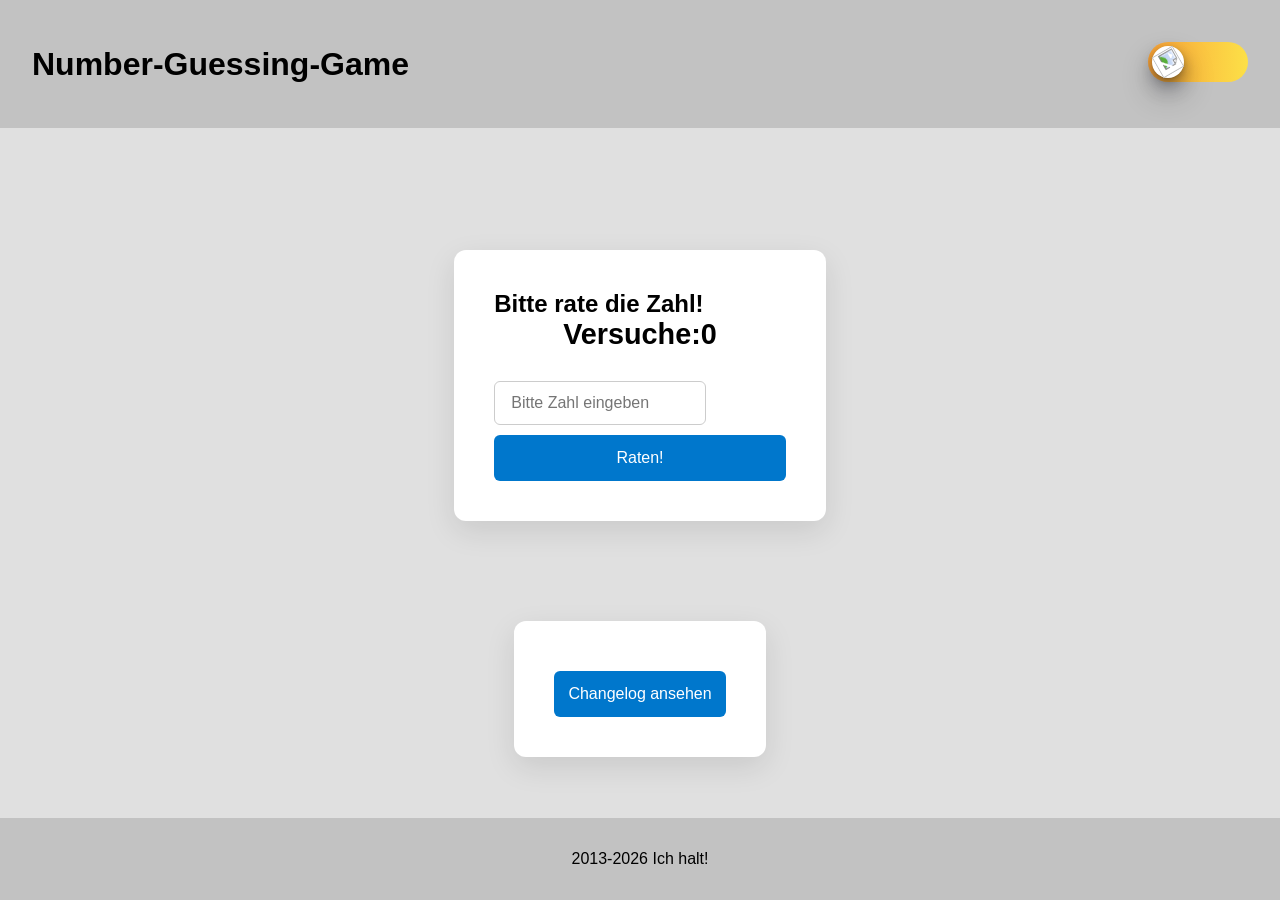
==== index.html @ 298e8628 "Add files via upload" ====
<!DOCTYPE html>
<html lang="de">

<head>
    <meta charset="UTF-8">
    <meta name="viewport" content="width=device-width, initial-scale=1.0">
    <title>Number-Guessing-Game</title>

    <link rel="shortcut icon" href="/assets/icon-1976100_1920.png" type="image/x-icon">
    <link rel="stylesheet" href="style.css">


</head>


<body darkmode="off">


    <header>



    <h1 class="headline">Number-Guessing-Game</h1>

     <button id="theme-toggle" class="mode-toggle">

            <span>

                <img src="./assets/Sun.svg">
                <img src="./assets/Moon.svg">

            </span>

        </button>

    </header>


    <main>
 
  


<section class="container">

     <h1 id="headline">Bitte rate die Zahl!</h1>

 <h2 id="displayTries">Versuche:0</h2>

 <form onsubmit="guessTheNumber();  return false">

 <input id="myNumber" type="number" required placeholder="Bitte Zahl eingeben">

 <button>Raten!</button>

 </form>     

</section>

<section class="container">

<a href="changelog.html"><button>Changelog ansehen</button></a>

</section>






    </main>

       <footer>

<p>2013-2026 Ich halt!</p>

       </footer>

</body>

<script src="script.js"></script>

</html>
---- style.css ----
* {
    margin: 0;
    padding: 0;
    font-family: 'Gill Sans', 'Gill Sans MT', 'Calibri', 'Trebuchet MS', sans-serif;
}

body {
    min-height: 100vh;    
    display: flex;
    flex-direction: column;
    box-sizing: border-box;
    height: 100%;
}

 body[darkmode="on"] header{
    padding: 32px;
    background-color: #232227;
    color: white;
    display: flex;
    align-items: center;
    justify-content: space-between;
}


 body[darkmode="off"] header{
    padding: 32px;
    background-color: #c2c2c2;
    display: flex;
    align-items: center;
    justify-content: space-between;
}

 body[darkmode="on"] footer{
    padding: 32px;
    background-color: #232227;
    display: flex;
    align-items: center;
    justify-content: center;
}


 body[darkmode="off"] footer{
    padding: 32px;
    background-color: #c2c2c2;
    display: flex;
    align-items: center;
    justify-content: center;
}

body[darkmode="on"] p{
    color: white;
}

body[darkmode="off"] p{
    color: black;
}

main {
    flex: 1;
    padding: 16px;
    background-color: #e0e0e0;
    display: flex;
    flex-direction: column;
    align-items: center;
    justify-content: center;
    flex-wrap: wrap;
}

.mode-toggle {
    border: none;
    padding: 4px;
    width: 100px;
    border-radius: 20px;
    cursor: pointer;
    position: relative;
    margin-bottom: 14px;
}

body[darkmode="off"] .mode-toggle {
    background: linear-gradient(90deg, #fba53a 0%, #fce047 100%); 
}
body[darkmode="on"] .mode-toggle {
    background: linear-gradient(90deg, #00487a 0%, #26a2e0 100%);
}

.mode-toggle>span {
    position: relative;
    display: block;
    width: 32px;
    height: 32px;
    border-radius: 100%;
    background-color: white;
    box-shadow: 0px 1px 1px rgba(3, 7, 18, 0.06),
            0px 2px 5px rgba(3, 7, 18, 0.12),
            0px 5px 12px rgba(3, 7, 18, 0.18),
            0px 10px 20px rgba(3, 7, 18, 0.24),
            0px 15px 32px rgba(3, 7, 18, 0.30);
    left: 0;
    transition: all 300ms ease-in-out;
}

body[darkmode="on"] .mode-toggle>span {
    left: 100%;
    transform: translateX(-100%);
}

.mode-toggle>span>img {
    width: 24px;
    height: 24px;

    position: absolute;
    top: 4px;
    left: 4px;
    transition: all 300ms ease-in-out;
}

body[darkmode="on"] .mode-toggle>span>img:nth-child(1) {
    opacity: 0;
}
body[darkmode="on"] .mode-toggle>span>img:nth-child(2) {
    opacity: 1;
}

body[darkmode="off"] .mode-toggle>span>img:nth-child(1) {
    opacity: 1;
    transform: rotate(60deg);
}
body[darkmode="off"] .mode-toggle>span>img:nth-child(2) {
    opacity: 0;
    transform: rotate(60deg);
}

body[darkmode="on"] main{
    background-color: #333;
}

.container {
    max-width: 400px;
    margin: 80px auto;
    padding: 40px;
    border-radius: 12px;
    box-shadow: 0 10px 30px rgba(0,0,0,0.1);
    background-color: #fff;
    transition: background-color 0.5s, color 0.5s, box-shadow 0.5s;
        margin-bottom: 20px;
    display: flex;
    flex-direction: column;
}

body[darkmode="on"] .container {
    background-color: #222;
    color: #eee;
    box-shadow: 0 10px 30px rgba(0,0,0,0.6);
        margin-bottom: 20px;
    display: flex;
    flex-direction: column;
}

.container h2 {
    text-align: center;
    margin-bottom: 30px;
    font-weight: 600;
    font-size: 1.8rem;
}

.form-group {
    margin-bottom: 20px;
    display: flex;
    flex-direction: column;
}

label {
    margin-bottom: 8px;
    font-size: 0.95rem;
    font-weight: 500;
}

 input {
    padding: 12px 16px;
    font-size: 1rem;
    border: 1px solid #ccc;
    border-radius: 6px;
    transition: background-color 0.5s, border-color 0.5s, color 0.5s;
}


body[darkmode="on"] input {
    background-color: #333;
    border-color: #555;
    color: #eee;
}

button {
    width: 100%;
    padding: 14px;
    margin-top: 10px;
    font-size: 1rem;
    border: none;
    border-radius: 6px;
    background-color: #0077cc;
    color: white;
    cursor: pointer;
    transition: background-color 0.3s;
}

button:hover {
    background-color: #005fa3;
}

h3 {
    text-decoration: underline;
}

img {
    height: 50px;
    width: 50px;
    margin-right: 20px;
}
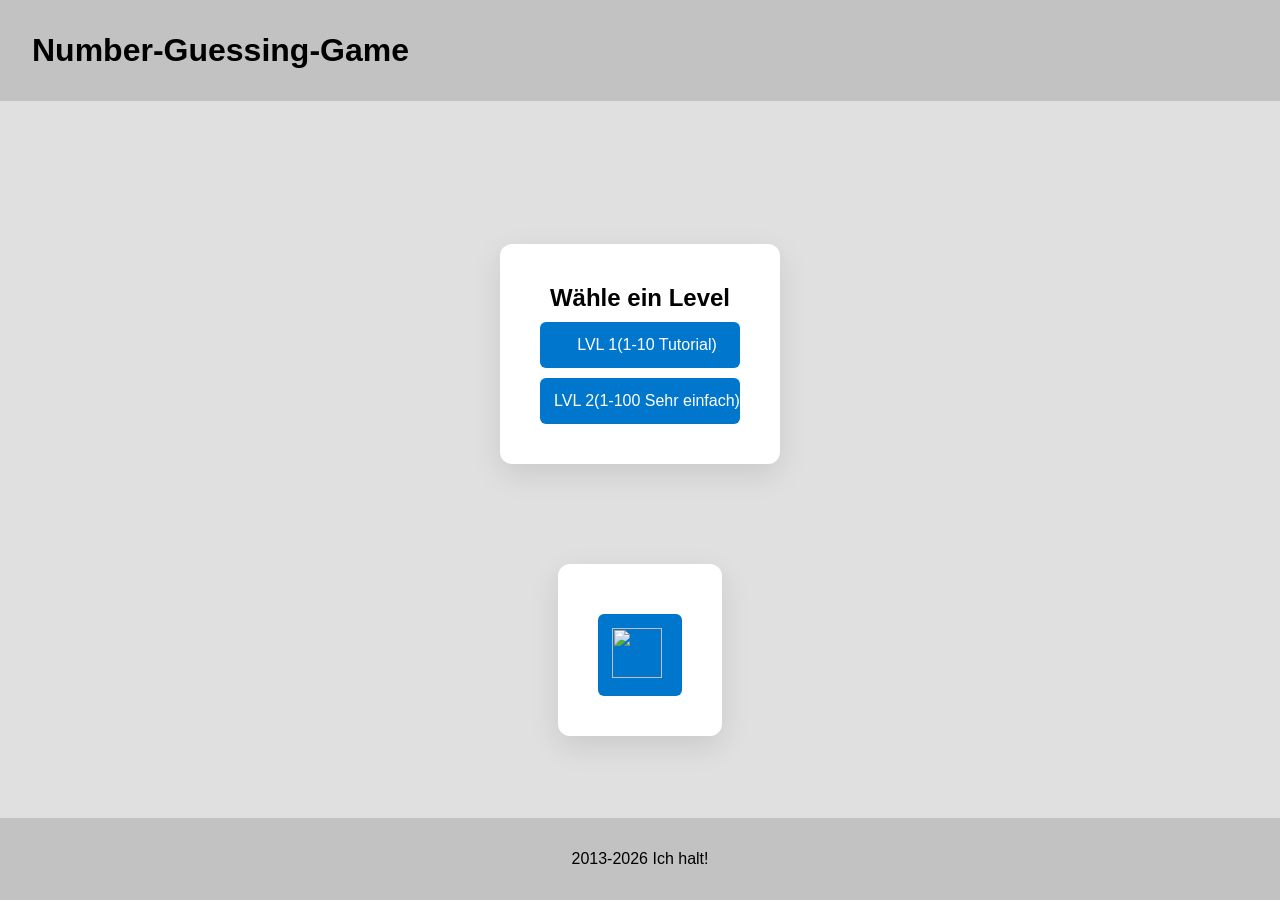
==== commit fb1ae7d4: "Add files via upload" ====
--- a/index.html
+++ b/index.html
@@ -1,83 +1,46 @@
-<!DOCTYPE html>
-<html lang="de">
-
-<head>
-    <meta charset="UTF-8">
-    <meta name="viewport" content="width=device-width, initial-scale=1.0">
-    <title>Number-Guessing-Game</title>
-
-    <link rel="shortcut icon" href="/assets/icon-1976100_1920.png" type="image/x-icon">
-    <link rel="stylesheet" href="style.css">
-
-
-</head>
-
-
-<body darkmode="off">
-
-
-    <header>
-
-
-
-    <h1 class="headline">Number-Guessing-Game</h1>
-
-     <button id="theme-toggle" class="mode-toggle">
-
-            <span>
-
-                <img src="./assets/Sun.svg">
-                <img src="./assets/Moon.svg">
-
-            </span>
-
-        </button>
-
-    </header>
-
-
-    <main>
- 
-  
-
-
-<section class="container">
-
-     <h1 id="headline">Bitte rate die Zahl!</h1>
-
- <h2 id="displayTries">Versuche:0</h2>
-
- <form onsubmit="guessTheNumber();  return false">
-
- <input id="myNumber" type="number" required placeholder="Bitte Zahl eingeben">
-
- <button>Raten!</button>
-
- </form>     
-
-</section>
-
-<section class="container">
-
-<a href="changelog.html"><button>Changelog ansehen</button></a>
-
-</section>
-
-
-
-
-
-
-    </main>
-
-       <footer>
-
-<p>2013-2026 Ich halt!</p>
-
-       </footer>
-
-</body>
-
-<script src="script.js"></script>
-
-</html>+<!DOCTYPE html>
+<html lang="de">
+<head>
+    <meta charset="UTF-8">
+    <meta name="viewport" content="width=device-width, initial-scale=1.0">
+    <title>Start Menu</title>    
+    <link rel="shortcut icon" href="/assets/icon-1976100_1920.png" type="image/x-icon">
+    <link rel="stylesheet" href="style.css">
+</head>
+<body darkmode="off">    
+    <header>    
+        <h1 class="headline">Number-Guessing-Game</h1>     
+ 
+    </header>    
+    <main>
+        <section class="container">  
+
+            <h1 id="headline">Wähle ein Level</h1>
+
+
+            <button id="lvl1-btn" onclick="navigateToLevel(1)">LVL 1(1-10 Tutorial)</button>
+            <button id="lvl2-btn" onclick="navigateToLevel(2)">LVL 2(1-100 Sehr einfach)</button>
+
+
+        </section>
+
+        <section class="container"><a href="settings.html"><button><img src="/assets/settings-gear.svg"></button></a></section>
+
+
+</section>
+
+    </main>
+
+    <footer>
+        <p>2013-2026 Ich halt!</p>
+    </footer>
+
+    <!-- Loading Animation Overlay -->
+    <div id="loading-overlay" class="loading-overlay hidden">
+
+        <div class="spinner"></div>
+    </div>
+
+    <script src="script.js"></script>
+</body>
+</html>
--- a/style.css
+++ b/style.css
@@ -20,7 +20,6 @@
     align-items: center;
     justify-content: space-between;
 }
-
 
  body[darkmode="off"] header{
     padding: 32px;
@@ -145,6 +144,7 @@
         margin-bottom: 20px;
     display: flex;
     flex-direction: column;
+    align-items: center;
 }
 
 body[darkmode="on"] .container {
@@ -193,6 +193,7 @@
 button {
     width: 100%;
     padding: 14px;
+    padding-right: 0px;
     margin-top: 10px;
     font-size: 1rem;
     border: none;
@@ -207,6 +208,16 @@
     background-color: #005fa3;
 }
 
+a {
+    text-decoration: none;
+    color: white;
+}
+
+.a2 {
+    text-decoration: underline;
+    color: black;
+}
+
 h3 {
     text-decoration: underline;
 }
@@ -215,4 +226,104 @@
     height: 50px;
     width: 50px;
     margin-right: 20px;
-}+}
+
+
+  .overlay {
+    position: fixed;
+    top: 0;
+    left: 0;
+    width: 100%;
+    height: 100%;
+    background: rgba(0,0,0,0.5);
+    display: flex;
+    justify-content: center;
+    align-items: center;
+  }
+
+
+
+
+  /* Container für die Positionierung eines eigenen Pfeils */
+.select-wrapper {
+  position: relative;
+  display: inline-block;
+  width: 200px;
+}
+
+select {
+  width: 100%;
+  padding: 10px 15px;
+  font-size: 16px;
+  border: 2px solid #ccc;
+  border-radius: 6px;
+  background-color: #fff;
+  cursor: pointer;
+  /* Entfernt den Standard-Pfeil des Browsers */
+  -webkit-appearance: none;
+  -moz-appearance: none;
+  appearance: none;
+}
+
+/* Fokus-Zustand beim Anklicken */
+select:focus {
+  outline: none;
+  border-color: #007bff;
+}
+
+/* Eigener Dropdown-Pfeil über ein Pseudo-Element */
+.select-wrapper::after {
+  content: "▼";
+  font-size: 12px;
+  position: absolute;
+  top: 50%;
+  right: 15px;
+  transform: translateY(-50%);
+  pointer-events: none; /* Klick geht durch das Zeichen auf das Select-Feld */
+  color: #555;
+}
+
+/* Loading Overlay Styles */
+.loading-overlay {
+  position: fixed;
+  top: 0;
+  left: 0;
+  width: 100%;
+  height: 100%;
+  background: rgba(0, 0, 0, 0.7);
+  display: flex;
+  flex-direction: column;
+  justify-content: center;
+  align-items: center;
+  z-index: 9999;
+  transition: opacity 0.3s ease-in;
+}
+
+.loading-overlay.hidden {
+  display: none;
+}
+
+.spinner {
+  border: 5px solid rgba(255, 255, 255, 0.3);
+  border-top: 5px solid white;
+  border-radius: 50%;
+  width: 50px;
+  height: 50px;
+  animation: spin 1s linear infinite;
+  margin-bottom: 20px;
+}
+
+@keyframes spin {
+  0% {
+    transform: rotate(0deg);
+  }
+  100% {
+    transform: rotate(360deg);
+  }
+}
+
+.loading-overlay p {
+  color: white;
+  font-size: 1.2rem;
+  font-weight: 600;
+}
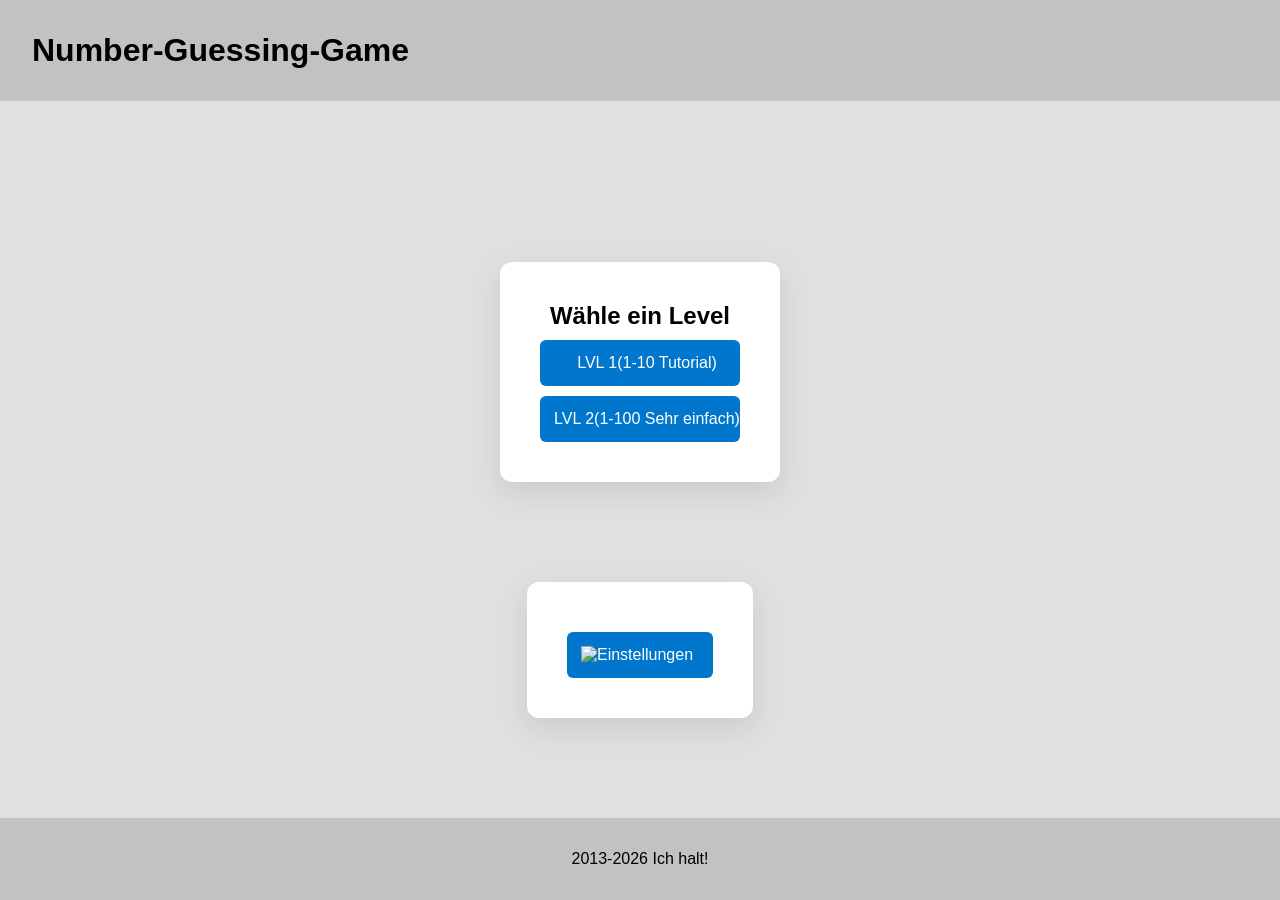
==== commit 7ae6a785: "bugs" ====
--- a/index.html
+++ b/index.html
@@ -24,7 +24,7 @@
 
         </section>
 
-        <section class="container"><a href="settings.html"><button><img src="/assets/settings-gear.svg"></button></a></section>
+        <section class="container"><a href="settings.html"><button><img src="/assets/settings-gear.svg" alt="Einstellungen"></button></a></section>
 
 
 </section>
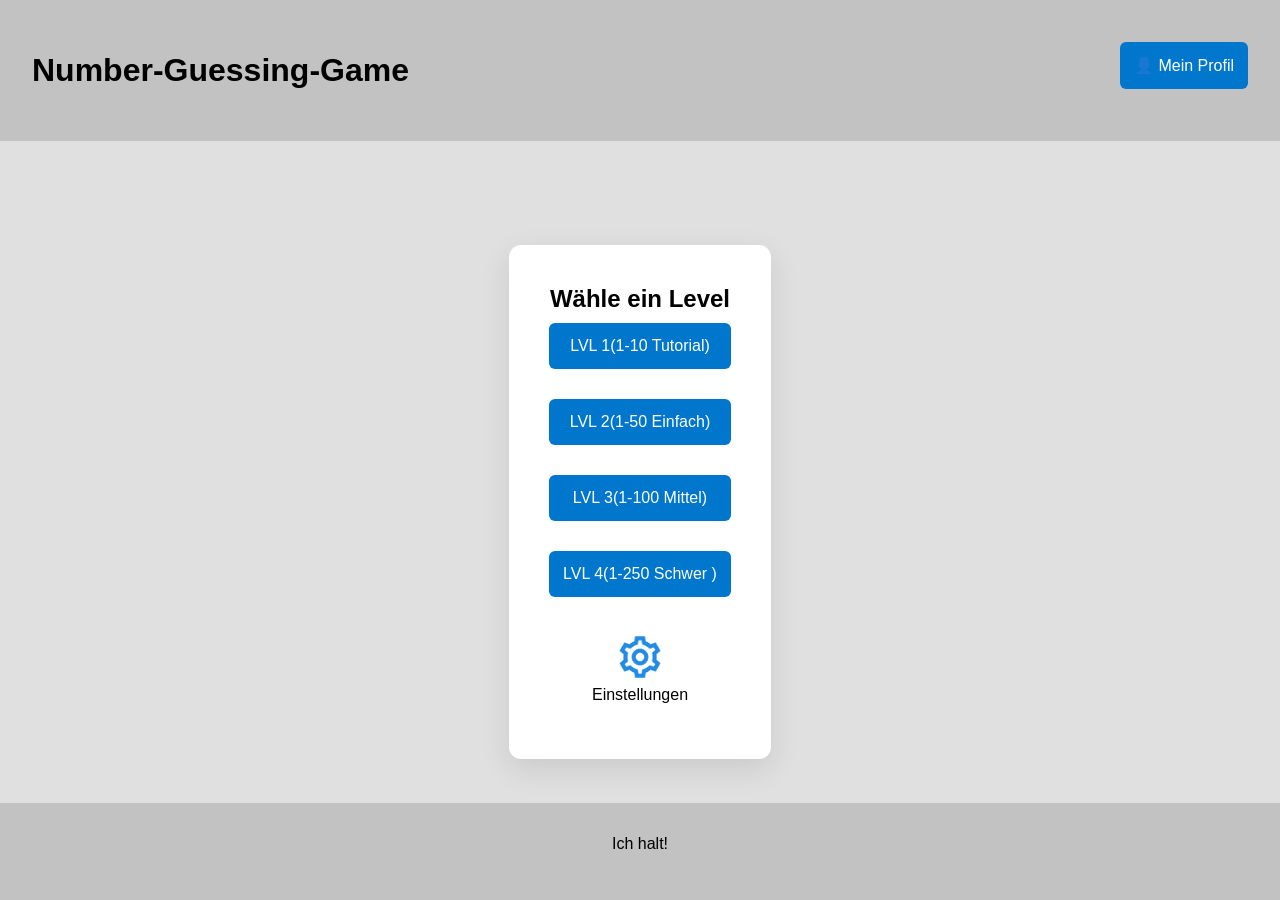
==== commit bccddfb9: "Add files via upload" ====
--- a/index.html
+++ b/index.html
@@ -4,12 +4,17 @@
     <meta charset="UTF-8">
     <meta name="viewport" content="width=device-width, initial-scale=1.0">
     <title>Start Menu</title>    
-    <link rel="shortcut icon" href="/assets/icon-1976100_1920.png" type="image/x-icon">
+    <link rel="shortcut icon" href="home.png" type="image/x-icon">
     <link rel="stylesheet" href="style.css">
 </head>
 <body darkmode="off">    
     <header>    
-        <h1 class="headline">Number-Guessing-Game</h1>     
+        <h1 class="headline">Number-Guessing-Game</h1>
+<a href="profile.html">
+<button>
+👤 Mein Profil
+</button>
+</a>
  
     </header>    
     <main>
@@ -18,21 +23,31 @@
             <h1 id="headline">Wähle ein Level</h1>
 
 
+
             <button id="lvl1-btn" onclick="navigateToLevel(1)">LVL 1(1-10 Tutorial)</button>
-            <button id="lvl2-btn" onclick="navigateToLevel(2)">LVL 2(1-100 Sehr einfach)</button>
+            <button id="lvl2-btn" onclick="navigateToLevel(2)">LVL 2(1-50 Einfach)</button>
+            <button id="lvl2-btn" onclick="navigateToLevel(3)">LVL 3(1-100 Mittel)</button>
+            <button id="lvl2-btn" onclick="navigateToLevel(4)">LVL 4(1-250 Schwer )</button>
+
+
+
+<p id="shareMessage"></p>
+
+    <a href="settings.html">
+        <img src="settings.png" alt="Einstellungs-Icon" id="settingsIcon" class="img">
+    </a>
+<p>Einstellungen</p>
 
 
         </section>
 
-        <section class="container"><a href="settings.html"><button><img src="/assets/settings-gear.svg" alt="Einstellungen"></button></a></section>
-
-
+  
 </section>
 
     </main>
 
     <footer>
-        <p>2013-2026 Ich halt!</p>
+        <p>Ich halt! </p>
     </footer>
 
     <!-- Loading Animation Overlay -->
@@ -42,5 +57,6 @@
     </div>
 
     <script src="script.js"></script>
+
 </body>
 </html>
--- a/style.css
+++ b/style.css
@@ -48,10 +48,12 @@
 
 body[darkmode="on"] p{
     color: white;
+    margin-bottom: 15px;
 }
 
 body[darkmode="off"] p{
     color: black;
+    margin-bottom: 15px;
 }
 
 main {
@@ -193,8 +195,10 @@
 button {
     width: 100%;
     padding: 14px;
-    padding-right: 0px;
+    padding-right: auto;
     margin-top: 10px;
+    margin-bottom: 20px;
+
     font-size: 1rem;
     border: none;
     border-radius: 6px;
@@ -210,6 +214,14 @@
 
 a {
     text-decoration: none;
+    color: black;
+}
+
+a:hover {
+    text-decoration: underline;
+}
+
+body[darkmode="on"] a {
     color: white;
 }
 
@@ -220,13 +232,9 @@
 
 h3 {
     text-decoration: underline;
-}
-
-img {
-    height: 50px;
-    width: 50px;
-    margin-right: 20px;
-}
+    margin-bottom: 20px;
+}
+
 
 
   .overlay {
@@ -327,3 +335,244 @@
   font-size: 1.2rem;
   font-weight: 600;
 }
+
+
+ul {
+    list-style: none;
+    padding: 0;
+    margin: 0;
+}
+
+.img {
+    height: 50px;
+    width: 50px;
+}
+
+
+
+/* ==========================
+   ACHIEVEMENTS
+========================== */
+
+
+.achievement-container{
+
+    width:100%;
+
+    margin-top:30px;
+
+}
+
+
+.achievement-container h2{
+
+    text-align:center;
+
+    margin-bottom:20px;
+
+}
+
+
+
+.achievement{
+
+
+    width:90%;
+
+    padding:15px;
+
+    margin:10px auto;
+
+    border-radius:12px;
+
+    display:flex;
+
+    flex-direction:column;
+
+    gap:5px;
+
+    font-size:18px;
+
+    transition:.4s;
+
+
+}
+
+
+
+.achievement span{
+
+    font-size:14px;
+
+    opacity:.7;
+
+}
+
+
+
+.locked{
+
+    background:#555;
+
+    color:#aaa;
+
+}
+
+
+
+.unlocked{
+
+    background:linear-gradient(
+        90deg,
+        #ffd700,
+        #ff9800
+    );
+
+
+    color:black;
+
+    box-shadow:
+    0 0 15px gold;
+
+
+    transform:scale(1.03);
+
+}
+
+
+
+
+body[darkmode="on"] .locked{
+
+    background:#111;
+
+}
+
+
+
+body[darkmode="on"] .achievement-container h2{
+
+    color:white;
+
+}
+
+
+
+
+/* Achievement Popup */
+
+
+#achievementPopup{
+
+
+position:fixed;
+
+top:30px;
+
+right:30px;
+
+
+background:#ffd700;
+
+color:black;
+
+
+padding:20px;
+
+border-radius:15px;
+
+
+font-size:18px;
+
+font-weight:bold;
+
+
+box-shadow:
+0 0 20px gold;
+
+
+opacity:0;
+
+
+transform:
+translateY(-50px);
+
+
+transition:.5s;
+
+
+z-index:9999;
+
+
+}
+
+
+
+#achievementPopup.show{
+
+
+opacity:1;
+
+
+transform:
+translateY(0);
+
+
+}
+
+
+.profile-achievements{
+
+    width:100%;
+
+    margin-top:30px;
+
+}
+
+
+.profile-achievement{
+
+    padding:12px;
+
+    margin:8px 0;
+
+    border-radius:10px;
+
+    background:#ddd;
+
+    display:flex;
+
+    justify-content:space-between;
+
+    font-weight:bold;
+
+}
+
+
+.profile-achievement.unlocked{
+
+    background:linear-gradient(
+        90deg,
+        #ffd700,
+        #ff9800
+    );
+
+    color:black;
+
+}
+
+
+.profile-achievement.locked{
+
+    background:#555;
+
+    color:#aaa;
+
+}
+
+
+body[darkmode="on"] .profile-achievement.locked{
+
+    background:#111;
+
+}
